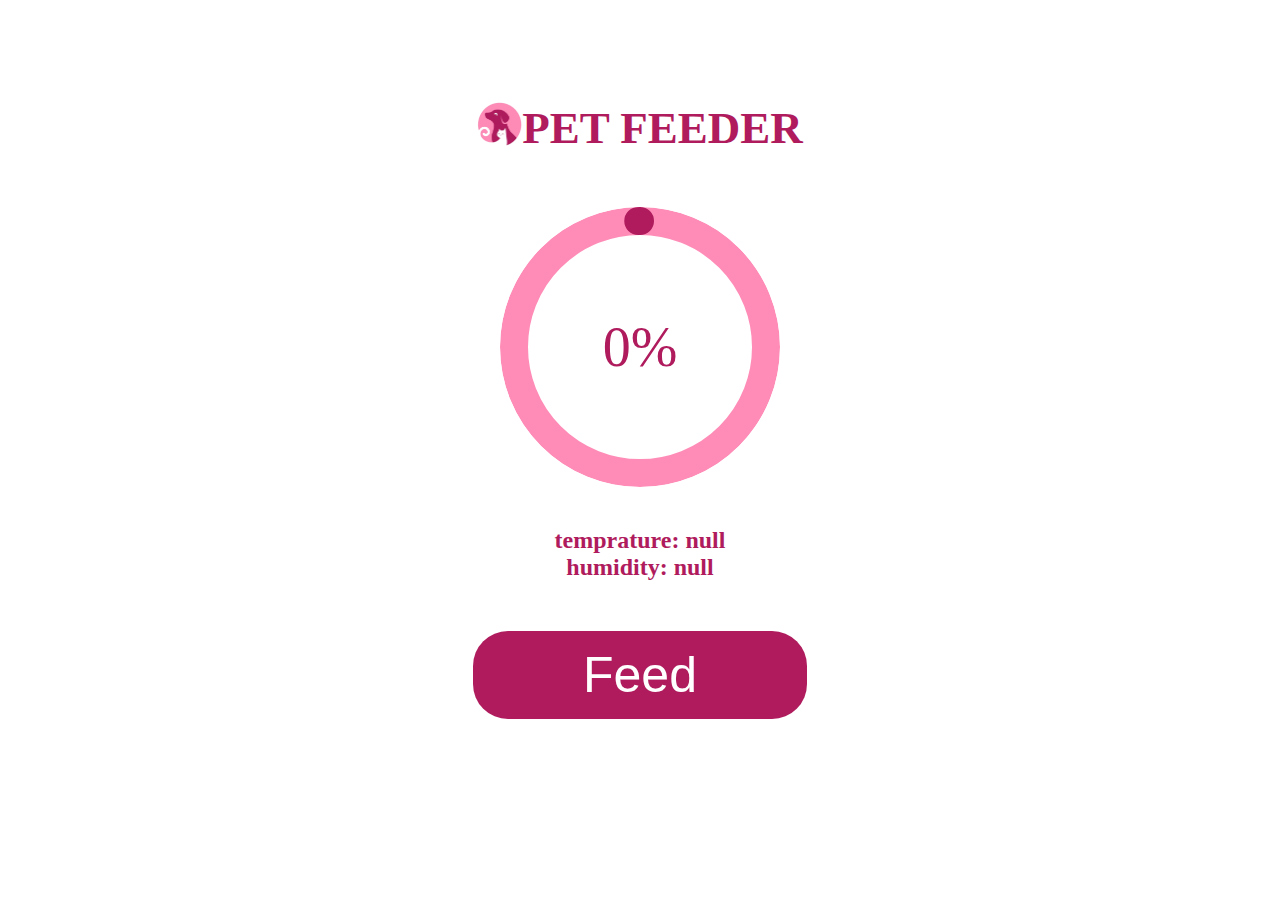
==== home.html @ 5791c70e "Update home.html" ====
<!DOCTYPE html>
<html lang="en">

<head>
    <meta charset="UTF-8">
    <meta name="viewport" content="width=device-width, initial-scale=1.0">
    <title>Pet Feeder</title>
    <link rel="stylesheet" href="home.css">
    <style>
        body {
            display: flex;
            justify-content: center;
            align-items: center;
            height: 100vh;
            margin: 0;
            flex-direction: column;
            /* Updated to vertical layout */
        }

        .logo img {
            width:45px;
            height: 45px;
        }

        h1 {
            color: #af1b5d;
            font-weight: bold;
            font-size: 45px;
            margin-top: 0;
            margin-bottom: 0;
        }

        #foodProgress {
            width: 280px;
            height: 280px;
            border-radius: 50%;
            position: relative;
        }

        #foodProgress circle {
            fill: none;
            stroke: #ff8cb7;
            stroke-width: 10;
        }

        #foodProgress path {
            fill: none;
            stroke: #af1b5d;
            stroke-width: 10;
            stroke-linecap: round;
            transition: stroke-dasharray 0.3s;
        }

        #foodPercentageText {
            font-size: 20px;
            text-anchor: middle;
            dominant-baseline: central;
            fill: #af1b5d;
        }

        .progressbar {
            margin-top: 20px;
            display: flex;
            flex-direction: column;
            align-items: center;
        }

        #servo {

            font-size: 50px;
            padding: 15px 110px;
            margin-top: 50px;
            background-color: #af1b5d;
            color: white;
            border: none;
            border-radius: 35px;
            margin-bottom:80px;
        }

        .logo{
            display: flex;
            margin-bottom: 20px;
        }
        .inmo{
            margin-top: 40px;
            
        }
        .inmo h2{
            margin-top: 0px;
            margin-bottom: 0px;
            text-align: center;
            color: #af1b5d;
        }
       
    </style>
</head>

<body>

    <div class="logo">
        <div class="logo"><img src="logo.png" alt=""></div>
        <h1>PET FEEDER</h1>
    </div>
    <div class="progressbar">
        <svg id="foodProgress" viewBox="0 0 100 100">
            <circle r="45" cx="50" cy="50"></circle>
            <path id="progressPath" stroke-dasharray="0, 282" d="M50 5
                a 45 45 0 0 1 0 90
                a 45 45 0 0 1 0 -90"></path>
            <text id="foodPercentageText" x="50" y="50">0%</text>
        </svg>
    </div>
    <div id="foodPercentage"></div>
   <div class="inmo">
    <h2>temprature: null</h2>
    <h2>humidity: null</h2>
   </div>
    <button id="servo" onclick="rotateServo()">Feed</button>

    <script>
        function updateProgress(foodPercentage) {
            const path = document.getElementById('progressPath');
            const percentageText = document.getElementById('foodPercentageText');

            if (foodPercentage !== undefined) {
                const dasharrayValue = (282 * foodPercentage) / 100 + ', 282';
            path.setAttribute('stroke-dasharray', dasharrayValue);
            percentageText.textContent = foodPercentage + '%';
            } else {
                percentageText.textContent = 'No data available';
            }
        }


            function foodPercentage() {
                fetch('https://petfeeder-75dd9-default-rtdb.asia-southeast1.firebasedatabase.app/FOOD_PERCENTAGE.json?auth=AIzaSyAsNLbKDcQH8gHvrvGVY9FmZCjKpzJT71Y')
                    .then(response => response.json())
                    .then(data => updateProgress(data));
        }


            foodPercentage();
            setInterval(foodPercentage, 500);


            function rotateServo() {
                fetch('https://petfeeder-75dd9-default-rtdb.asia-southeast1.firebasedatabase.app/ROTATE_SERVO.json', {
                    method: 'PUT',
                    headers: {
                        'Content-Type': 'application/json',
                    },
                    body: JSON.stringify(true),
                })
            }
    </script>
</body>

</html>
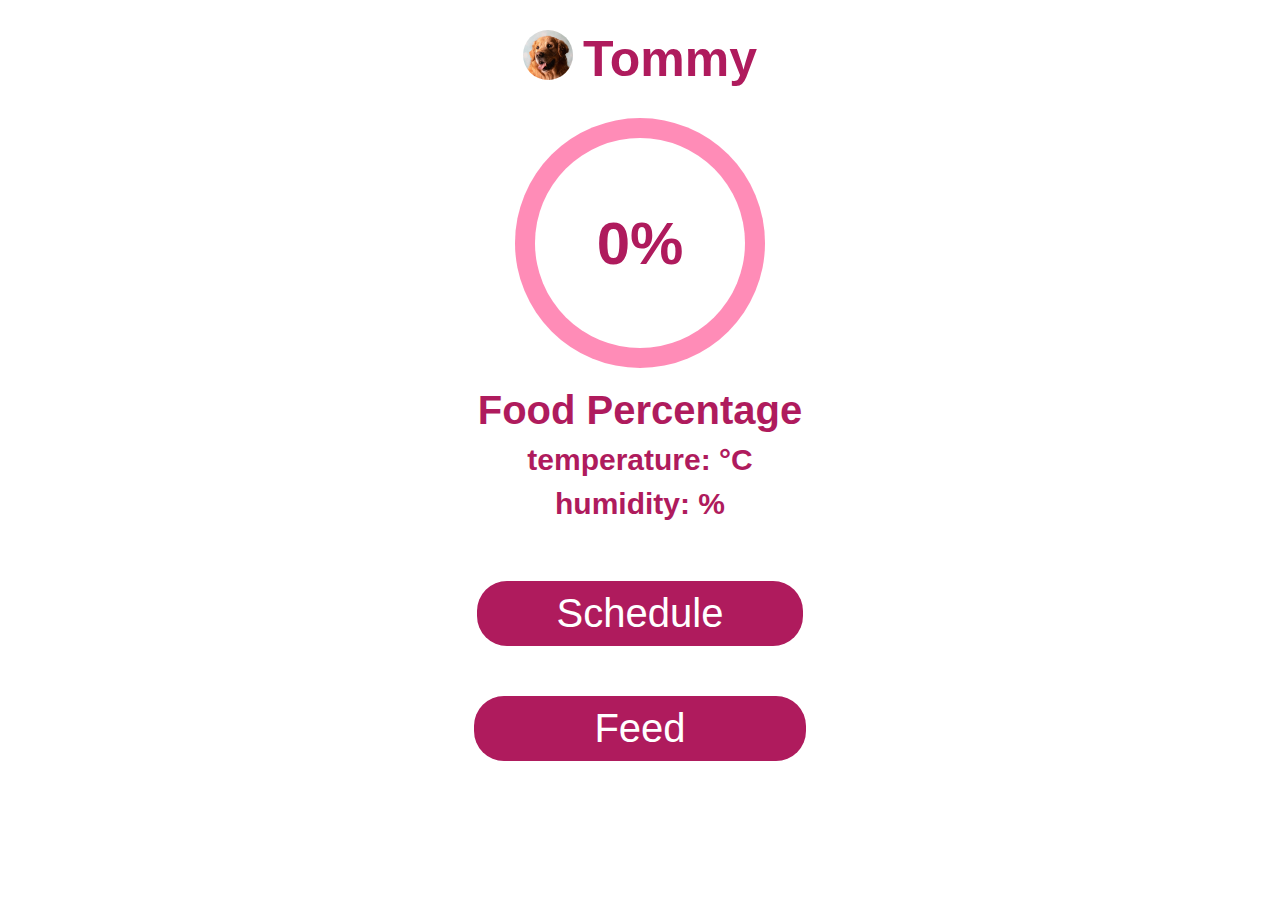
==== commit ed530ebe: "web" ====
--- a/home.html
+++ b/home.html
@@ -4,155 +4,123 @@
 <head>
     <meta charset="UTF-8">
     <meta name="viewport" content="width=device-width, initial-scale=1.0">
-    <title>Pet Feeder</title>
-    <link rel="stylesheet" href="home.css">
-    <style>
-        body {
-            display: flex;
-            justify-content: center;
-            align-items: center;
-            height: 100vh;
-            margin: 0;
-            flex-direction: column;
-            /* Updated to vertical layout */
-        }
-
-        .logo img {
-            width:45px;
-            height: 45px;
-        }
-
-        h1 {
-            color: #af1b5d;
-            font-weight: bold;
-            font-size: 45px;
-            margin-top: 0;
-            margin-bottom: 0;
-        }
-
-        #foodProgress {
-            width: 280px;
-            height: 280px;
-            border-radius: 50%;
-            position: relative;
-        }
-
-        #foodProgress circle {
-            fill: none;
-            stroke: #ff8cb7;
-            stroke-width: 10;
-        }
-
-        #foodProgress path {
-            fill: none;
-            stroke: #af1b5d;
-            stroke-width: 10;
-            stroke-linecap: round;
-            transition: stroke-dasharray 0.3s;
-        }
-
-        #foodPercentageText {
-            font-size: 20px;
-            text-anchor: middle;
-            dominant-baseline: central;
-            fill: #af1b5d;
-        }
-
-        .progressbar {
-            margin-top: 20px;
-            display: flex;
-            flex-direction: column;
-            align-items: center;
-        }
-
-        #servo {
-
-            font-size: 50px;
-            padding: 15px 110px;
-            margin-top: 50px;
-            background-color: #af1b5d;
-            color: white;
-            border: none;
-            border-radius: 35px;
-            margin-bottom:80px;
-        }
-
-        .logo{
-            display: flex;
-            margin-bottom: 20px;
-        }
-        .inmo{
-            margin-top: 40px;
-            
-        }
-        .inmo h2{
-            margin-top: 0px;
-            margin-bottom: 0px;
-            text-align: center;
-            color: #af1b5d;
-        }
-       
-    </style>
+    <title>Document</title>
+    <link rel="stylesheet" href="/style.css">
 </head>
 
 <body>
+    <div class="user">
+        <div class="profile"><img src="/profile.jpg" alt=""></div>
+        <h1>Tommy</h1>
+    </div>
+    <div class="container">
+        <div class="progress_circular">
+            <span class="value">0%</span>
+        </div>
+        <div class="text">Food Percentage</div>
+    </div>
+    <div class="dht11">
+        <h1 id="passwordDisplay">temperature: <span id="temperaturePlaceholder"></span><span>°C</span></h1>
+        <h1 id="passwordDisplay">humidity: <span id="humidityPlaceholder"></span><span>%</span></h1>
+    </div>
+    <div class="schedule">
+        <a href="/schedule.html"><button>Schedule</button></a>
+    </div>
 
-    <div class="logo">
-        <div class="logo"><img src="logo.png" alt=""></div>
-        <h1>PET FEEDER</h1>
+    <div class="feed">
+        <button id="servo" onclick="rotateServo()">Feed</button>
     </div>
-    <div class="progressbar">
-        <svg id="foodProgress" viewBox="0 0 100 100">
-            <circle r="45" cx="50" cy="50"></circle>
-            <path id="progressPath" stroke-dasharray="0, 282" d="M50 5
-                a 45 45 0 0 1 0 90
-                a 45 45 0 0 1 0 -90"></path>
-            <text id="foodPercentageText" x="50" y="50">0%</text>
-        </svg>
-    </div>
-    <div id="foodPercentage"></div>
-   <div class="inmo">
-    <h2>temprature: null</h2>
-    <h2>humidity: null</h2>
-   </div>
-    <button id="servo" onclick="rotateServo()">Feed</button>
 
     <script>
-        function updateProgress(foodPercentage) {
-            const path = document.getElementById('progressPath');
-            const percentageText = document.getElementById('foodPercentageText');
+        let progressCircular = document.querySelector(".progress_circular");
+        let value = document.querySelector(".value");
+        let start = 0;
 
-            if (foodPercentage !== undefined) {
-                const dasharrayValue = (282 * foodPercentage) / 100 + ', 282';
-            path.setAttribute('stroke-dasharray', dasharrayValue);
-            percentageText.textContent = foodPercentage + '%';
-            } else {
-                percentageText.textContent = 'No data available';
-            }
+        setInterval(() => {
+            fetchFoodpercentage();
+            temperature()
+            humidity()
+        }, 2000);
+
+        function fetchFoodpercentage() {
+            fetch('https://petfeeder-79abc-default-rtdb.asia-southeast1.firebasedatabase.app/sensor/foodPercentage.json')
+                .then(response => response.json())
+                .then(data => {
+                    updateProgress(data);
+                })
+                .catch(error => {
+                    console.error('Error fetching data:', error);
+                });
         }
 
-
-            function foodPercentage() {
-                fetch('https://petfeeder-75dd9-default-rtdb.asia-southeast1.firebasedatabase.app/FOOD_PERCENTAGE.json?auth=AIzaSyAsNLbKDcQH8gHvrvGVY9FmZCjKpzJT71Y')
-                    .then(response => response.json())
-                    .then(data => updateProgress(data));
+        function updateProgress(data) {
+            start = parseInt(data);
+            value.textContent = `${start}%`;
+            progressCircular.style.background = `conic-gradient(#af1b5d ${start * 3.6}deg, #ff8cb7 0deg)`;
         }
 
+        function temperature() {
+            fetch('https://petfeeder-79abc-default-rtdb.asia-southeast1.firebasedatabase.app/sensor/temperature.json')
+                .then(response => response.json())
+                .then(data => {
+                    const temperature = data;
+                    document.getElementById('temperaturePlaceholder').textContent = temperature / 100;
+                })
+                .catch(error => {
+                    console.error('Error fetching data:', error);
+                });
+        }
+        function humidity() {
+            fetch('https://petfeeder-79abc-default-rtdb.asia-southeast1.firebasedatabase.app/sensor/humidity.json')
+                .then(response => response.json())
+                .then(data => {
+                    const humidity = data;
+                    document.getElementById('humidityPlaceholder').textContent = humidity /100;
+                })
+                .catch(error => {
+                    console.error('Error fetching data:', error);
+                });
+        }
+        function rotateServo() {
+            fetch('https://petfeeder-79abc-default-rtdb.asia-southeast1.firebasedatabase.app/servoMotor/rotateServo.json', {
+                method: 'PUT',
+                headers: {
+                    'Content-Type': 'application/json',
+                },
+                body: JSON.stringify('yes'),
+            })
+                .then(response => {
+                    if (!response.ok) {
+                        throw new Error('Failed to rotate servo');
+                    }
+                    setTimeout(() => {
+                        SetRotateServoNo();
+                    }, 3000);
+                })
+                .catch(error => {
+                    console.error('Error rotating servo:', error);
+                });
+        }
 
-            foodPercentage();
-            setInterval(foodPercentage, 500);
+        function SetRotateServoNo() {
+            fetch('https://petfeeder-79abc-default-rtdb.asia-southeast1.firebasedatabase.app/servoMotor/rotateServo.json', {
+                method: 'PUT',
+                headers: {
+                    'Content-Type': 'application/json',
+                },
+                body: JSON.stringify('no'),
+            })
+                .then(response => {
+                    if (!response.ok) {
+                        throw new Error('Failed to stop servo');
+                    }
+                })
+                .catch(error => {
+                    console.error('Error stopping servo:', error);
+                });
+        }
 
-
-            function rotateServo() {
-                fetch('https://petfeeder-75dd9-default-rtdb.asia-southeast1.firebasedatabase.app/ROTATE_SERVO.json', {
-                    method: 'PUT',
-                    headers: {
-                        'Content-Type': 'application/json',
-                    },
-                    body: JSON.stringify(true),
-                })
-            }
     </script>
 </body>
 
-</html>
+</html>--- a/style.css
+++ b/style.css
@@ -0,0 +1,102 @@
+*{
+    margin: 0;
+    padding: 0;
+    box-sizing: border-box;
+    font-family: Arial, sans-serif;
+    text-align: center;
+}
+
+body{
+    width: 100%;
+}
+.user{
+    margin-top: 30px;
+    margin-bottom: 30px;
+    display: flex;
+    justify-content: center;
+    gap: 10px;
+}
+.user .profile img{
+    width: 50px;
+    height: 50px;
+    border-radius: 50%;
+}
+.user h1{
+    font-size: 50px;
+    color: #af1b5d;
+}
+
+.container{
+    justify-content: center;
+    display: flex;
+    flex-direction: column;
+    align-items: center;
+    border-radius: 20px; 
+}
+.progress_circular{
+    position: relative;
+    width: 250px;
+    height: 250px;
+    border-radius: 50%;
+    background: conic-gradient( #af1b5d 0deg, #ff8cb7 0deg);
+    display: flex;
+    justify-content: center;
+    align-items: center;
+}
+.progress_circular::after{
+    position: absolute;
+    content: '';
+    width: 210px;
+    height: 210px;
+    border-radius: 50%;
+    background-color: white;
+}
+.value{
+    font-size: 60px;
+    font-weight: 600;
+    color: #af1b5d;
+    z-index: 9;
+}
+
+.text{
+    font-size: 40px;
+    font-weight: 600;
+    color: #af1b5d;
+    margin-top: 20px;
+    margin-bottom: 10px;
+}
+
+.dht11 h1{
+    font-size: 30px;
+    margin-bottom: 10px;
+    color: #af1b5d;
+}
+
+.schedule button {
+    font-size: 40px;
+    padding: 10px 80px;
+    margin-top: 50px;
+    background-color: #af1b5d;
+    color: white;
+    border: none;
+    border-radius: 30px;
+    transition: transform 2s;
+}
+.schedule button:active {
+    transform: scale(3);
+}
+
+.feed button {
+    font-size: 40px;
+    padding: 10px 120px;
+    margin-top: 50px;
+    background-color: #af1b5d;
+    color: white;
+    border: none;
+    border-radius: 30px;
+    transition: transform 2s;
+}
+
+.feed button:active {
+    transform: scale(3);
+}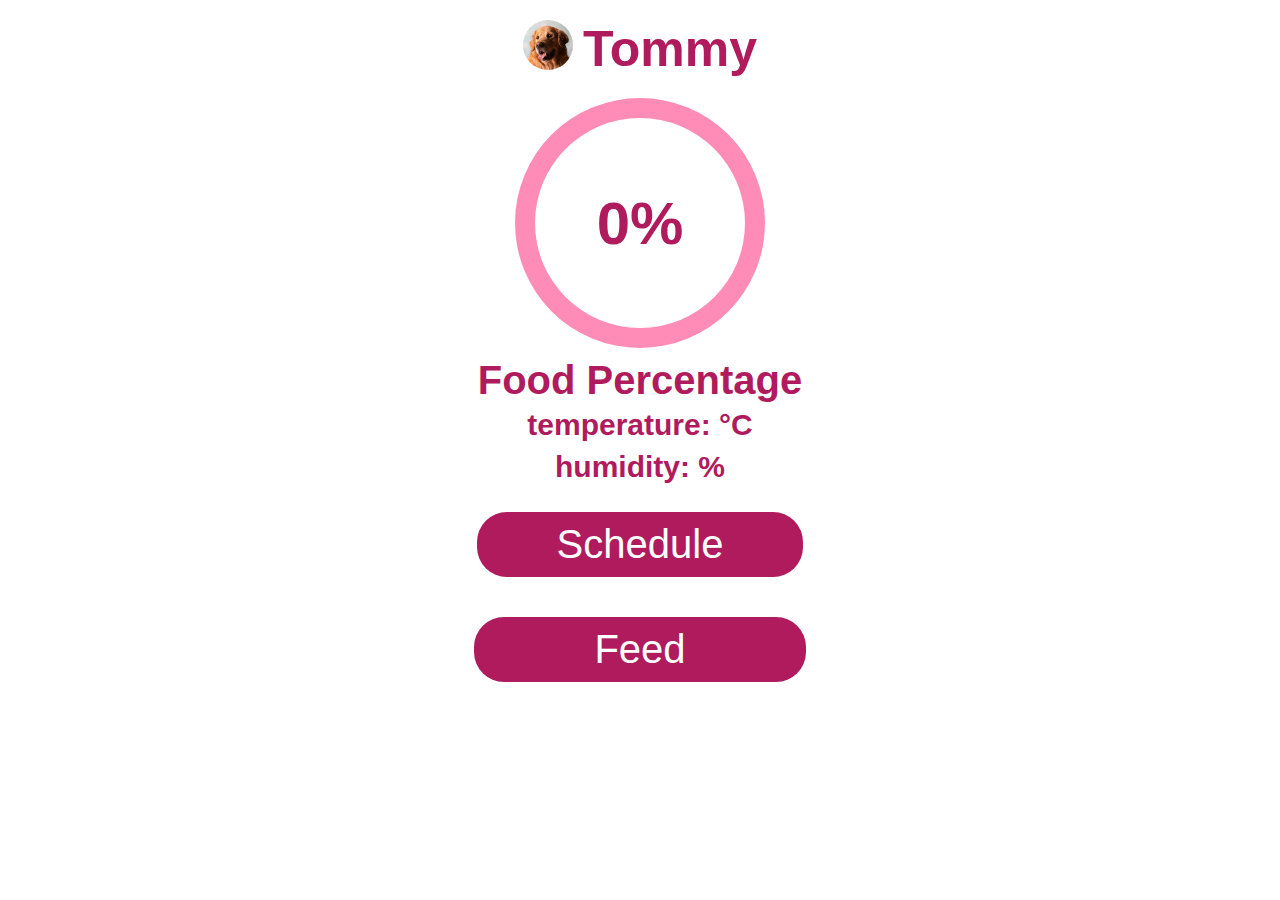
==== commit fc950496: "web" ====
--- a/home.html
+++ b/home.html
@@ -94,6 +94,7 @@
                         throw new Error('Failed to rotate servo');
                     }
                     setTimeout(() => {
+                        alert('Tommy meal is served!');
                         SetRotateServoNo();
                     }, 3000);
                 })
--- a/style.css
+++ b/style.css
@@ -10,8 +10,8 @@
     width: 100%;
 }
 .user{
-    margin-top: 30px;
-    margin-bottom: 30px;
+    margin-top: 20px;
+    margin-bottom: 20px;
     display: flex;
     justify-content: center;
     gap: 10px;
@@ -62,20 +62,20 @@
     font-size: 40px;
     font-weight: 600;
     color: #af1b5d;
-    margin-top: 20px;
-    margin-bottom: 10px;
+    margin-top: 10px;
+    margin-bottom: 5px;
 }
 
 .dht11 h1{
     font-size: 30px;
-    margin-bottom: 10px;
+    margin-bottom: 8px;
     color: #af1b5d;
 }
 
 .schedule button {
     font-size: 40px;
     padding: 10px 80px;
-    margin-top: 50px;
+    margin-top: 20px;
     background-color: #af1b5d;
     color: white;
     border: none;
@@ -89,7 +89,7 @@
 .feed button {
     font-size: 40px;
     padding: 10px 120px;
-    margin-top: 50px;
+    margin-top: 40px;
     background-color: #af1b5d;
     color: white;
     border: none;
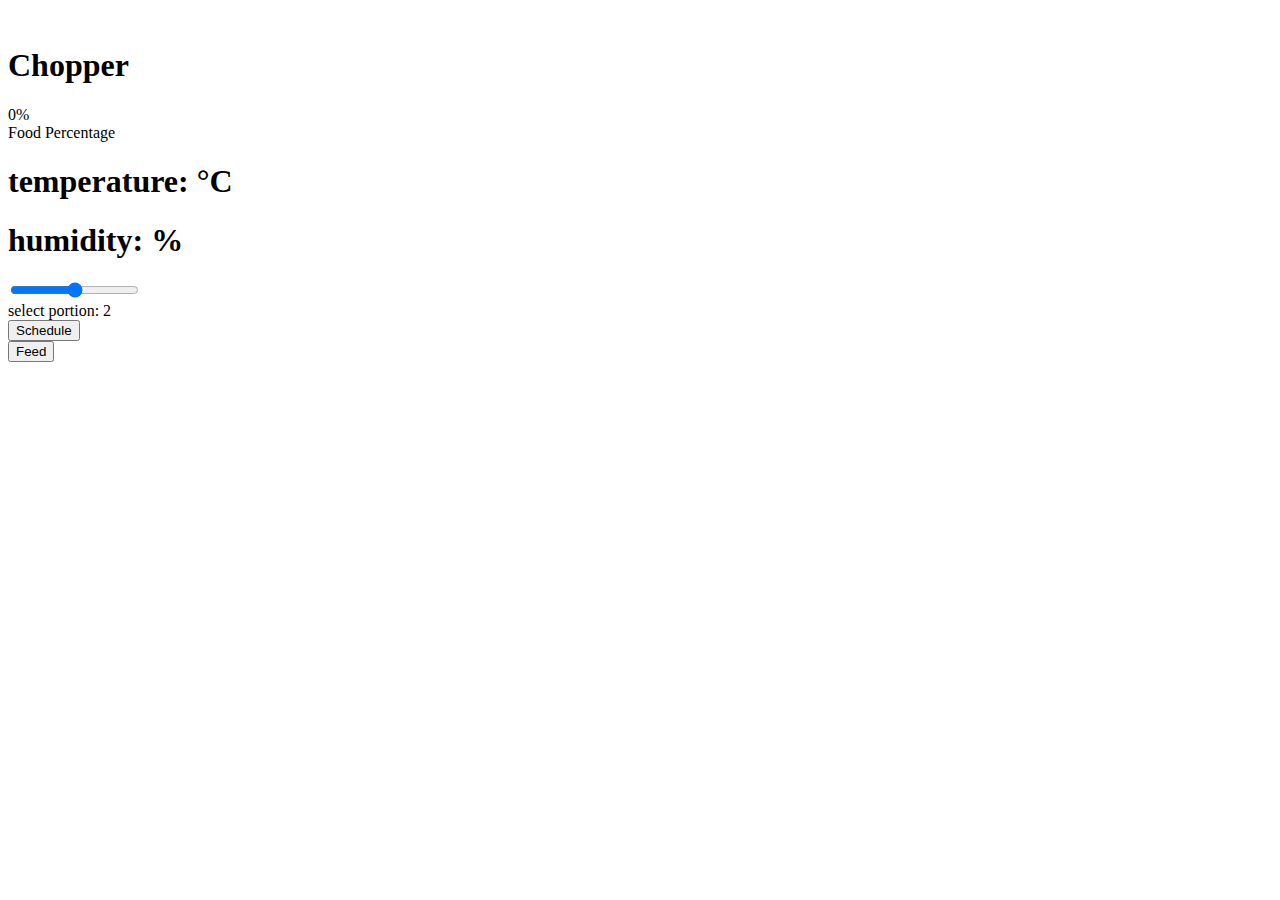
==== commit e6204356: "home" ====
--- a/home.html
+++ b/home.html
@@ -10,8 +10,8 @@
 
 <body>
     <div class="user">
-        <div class="profile"><img src="/profile.jpg" alt=""></div>
-        <h1>Tommy</h1>
+        <div class="profile"><img src="/profile.jpeg" alt=""></div>
+        <h1>Chopper</h1>
     </div>
     <div class="container">
         <div class="progress_circular">
@@ -22,6 +22,12 @@
     <div class="dht11">
         <h1 id="passwordDisplay">temperature: <span id="temperaturePlaceholder"></span><span>°C</span></h1>
         <h1 id="passwordDisplay">humidity: <span id="humidityPlaceholder"></span><span>%</span></h1>
+    </div>
+    <div class="portionSelect">
+        <input type="range" id="portion" name="portion" min="1" max="3" oninput="updateValue('portion')">
+    </div>
+    <div class="selectPortion">
+    <span>select portion: </span><span id="portionValue">2</span>
     </div>
     <div class="schedule">
         <a href="/schedule.html"><button>Schedule</button></a>
@@ -40,7 +46,7 @@
             fetchFoodpercentage();
             temperature()
             humidity()
-        }, 2000);
+        }, 1000);
 
         function fetchFoodpercentage() {
             fetch('https://petfeeder-79abc-default-rtdb.asia-southeast1.firebasedatabase.app/sensor/foodPercentage.json')
@@ -56,7 +62,7 @@
         function updateProgress(data) {
             start = parseInt(data);
             value.textContent = `${start}%`;
-            progressCircular.style.background = `conic-gradient(#af1b5d ${start * 3.6}deg, #ff8cb7 0deg)`;
+            progressCircular.style.background = `conic-gradient(#c9356c ${start * 3.6}deg, #D3D3D3 0deg)`;
         }
 
         function temperature() {
@@ -81,43 +87,63 @@
                     console.error('Error fetching data:', error);
                 });
         }
-        function rotateServo() {
-            fetch('https://petfeeder-79abc-default-rtdb.asia-southeast1.firebasedatabase.app/servoMotor/rotateServo.json', {
+        
+        const apiUrl = 'https://petfeeder-79abc-default-rtdb.asia-southeast1.firebasedatabase.app/servoMotor/rotateServo.json';
+
+        async function fetchData(value) {
+            const response = await fetch(apiUrl, {
                 method: 'PUT',
                 headers: {
                     'Content-Type': 'application/json',
                 },
-                body: JSON.stringify('yes'),
-            })
-                .then(response => {
-                    if (!response.ok) {
-                        throw new Error('Failed to rotate servo');
-                    }
-                    setTimeout(() => {
-                        alert('Tommy meal is served!');
-                        SetRotateServoNo();
-                    }, 3000);
-                })
-                .catch(error => {
-                    console.error('Error rotating servo:', error);
-                });
+                body: JSON.stringify(value),
+            });
+
+            if (!response.ok) {
+                throw new Error(`Failed: ${value}`);
+            }
         }
 
-        function SetRotateServoNo() {
-            fetch('https://petfeeder-79abc-default-rtdb.asia-southeast1.firebasedatabase.app/servoMotor/rotateServo.json', {
+        async function rotateServo() {
+            try {
+                setPortion();
+                setTimeout(async () => {
+                    await fetchData('yes');
+                    // alert('Tommy meal is served!');
+                    setTimeout(() => {
+                        fetchData('no');
+                    }, 2000);
+                }, 1000);
+            } catch (error) {
+                console.error(`Error: ${error.message}`);
+            }
+        }
+
+        function updateValue(id) {
+            var slider = document.getElementById(id);
+            var valueDisplay = document.getElementById(id + 'Value');
+            valueDisplay.textContent = slider.value;
+        }
+
+        function setPortion() {
+            var slider = document.getElementById('portion');
+            var portionValues = [2000, 4000, 6000];
+            var portion = portionValues[slider.value - 1];
+
+            fetch('https://petfeeder-79abc-default-rtdb.asia-southeast1.firebasedatabase.app/servoMotor/portions.json', {
                 method: 'PUT',
                 headers: {
                     'Content-Type': 'application/json',
                 },
-                body: JSON.stringify('no'),
+                body: JSON.stringify(portion),
             })
                 .then(response => {
                     if (!response.ok) {
-                        throw new Error('Failed to stop servo');
+                        throw new Error('Failed to set portion');
                     }
                 })
                 .catch(error => {
-                    console.error('Error stopping servo:', error);
+                    console.error('Error setting portion:', error);
                 });
         }
 
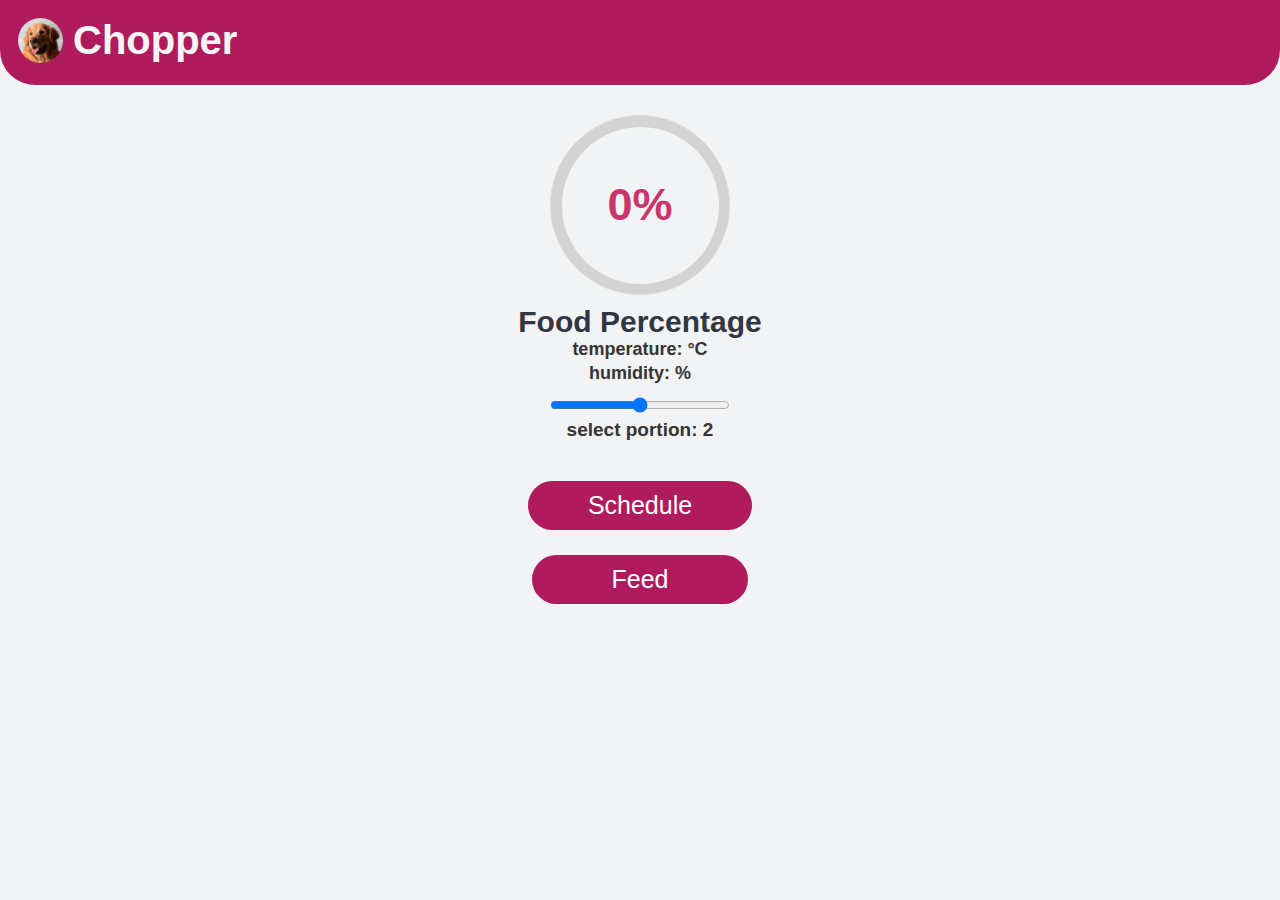
==== commit c4211444: "Update home.html" ====
--- a/home.html
+++ b/home.html
@@ -10,7 +10,7 @@
 
 <body>
     <div class="user">
-        <div class="profile"><img src="/profile.jpeg" alt=""></div>
+        <div class="profile"><img src="profile.jpg" alt=""></div>
         <h1>Chopper</h1>
     </div>
     <div class="container">
@@ -150,4 +150,4 @@
     </script>
 </body>
 
-</html>+</html>
--- a/style.css
+++ b/style.css
@@ -0,0 +1,126 @@
+*{
+    margin: 0;
+    padding: 0;
+    box-sizing: border-box;
+    font-family: Arial, sans-serif;
+    text-align: center;
+    
+}
+
+body{
+    width: 100%;
+    background-color: #f1f3f4;
+}
+.user{
+   padding: 18px 18px 18px 18px;
+    margin-bottom: 10px;
+    display: flex;
+    gap: 10px;
+    background-color:#af1b5d;
+    border-bottom-left-radius: 35px;
+    border-bottom-right-radius: 35px;
+    margin-bottom: 30px;
+    
+}
+.user .profile img{
+    width: 45px;
+    height: 45px;
+    border-radius: 50%;
+}
+.user h1{
+    font-size:40px;
+    font-weight: 600;
+    color:#F5F5F5;
+}
+
+.container{
+    justify-content: center;
+    display: flex;
+    flex-direction: column;
+    align-items: center;
+    border-radius: 20px; 
+}
+.progress_circular{
+    position: relative;
+    width: 180px;
+    height: 180px;
+    border-radius: 50%;
+    background: conic-gradient( #c9356c 0deg, #D3D3D3 0deg);
+    display: flex;
+    justify-content: center;
+    align-items: center;
+    border: 1px solid #DCDCDC;
+}
+.progress_circular::after{
+    position: absolute;
+    content: '';
+    width: 157px;
+    height: 157px;
+    border-radius: 50%;
+    background-color: #f1f3f4;
+    
+}
+.value{
+    font-size: 45px;
+    font-weight: 550;
+    color: #c9356c;
+    z-index: 9;
+}
+
+.text{
+    padding-top: 10px;
+    font-size: 30px;
+    font-weight: 600;
+    color:#323643;
+}
+
+.dht11 h1{
+    font-size: 18px;
+    font-weight: 550;
+    margin-bottom: 3px;
+    color:#363434;
+}
+
+.portionSelect{
+    padding-top: 10px;
+    padding-bottom: 2px;
+}
+  .portionSelect input[type="range"] {
+    width: 180px;
+  }
+.selectPortion span{
+    font-size: 19px;
+    font-weight: 550;
+    margin-bottom: 3px;
+    color: #363434;
+
+}
+
+.schedule button {
+    font-size: 25px;
+    padding: 10px 60px;
+    margin-top: 40px;
+    background-color: #af1b5d;
+    color: white;
+    border: none;
+    border-radius: 25px;
+    transition: transform 2s;
+}
+.schedule button:active {
+    transform: scale(3);
+}
+
+.feed button {
+    font-size: 25px;
+    padding: 10px 80px;
+    margin-top: 25px;
+    background-color: #af1b5d;
+    color: white;
+    border: none;
+    border-radius: 25px;
+    transition: transform 2s;
+}
+
+.feed button:active {
+    transform: scale(3);
+}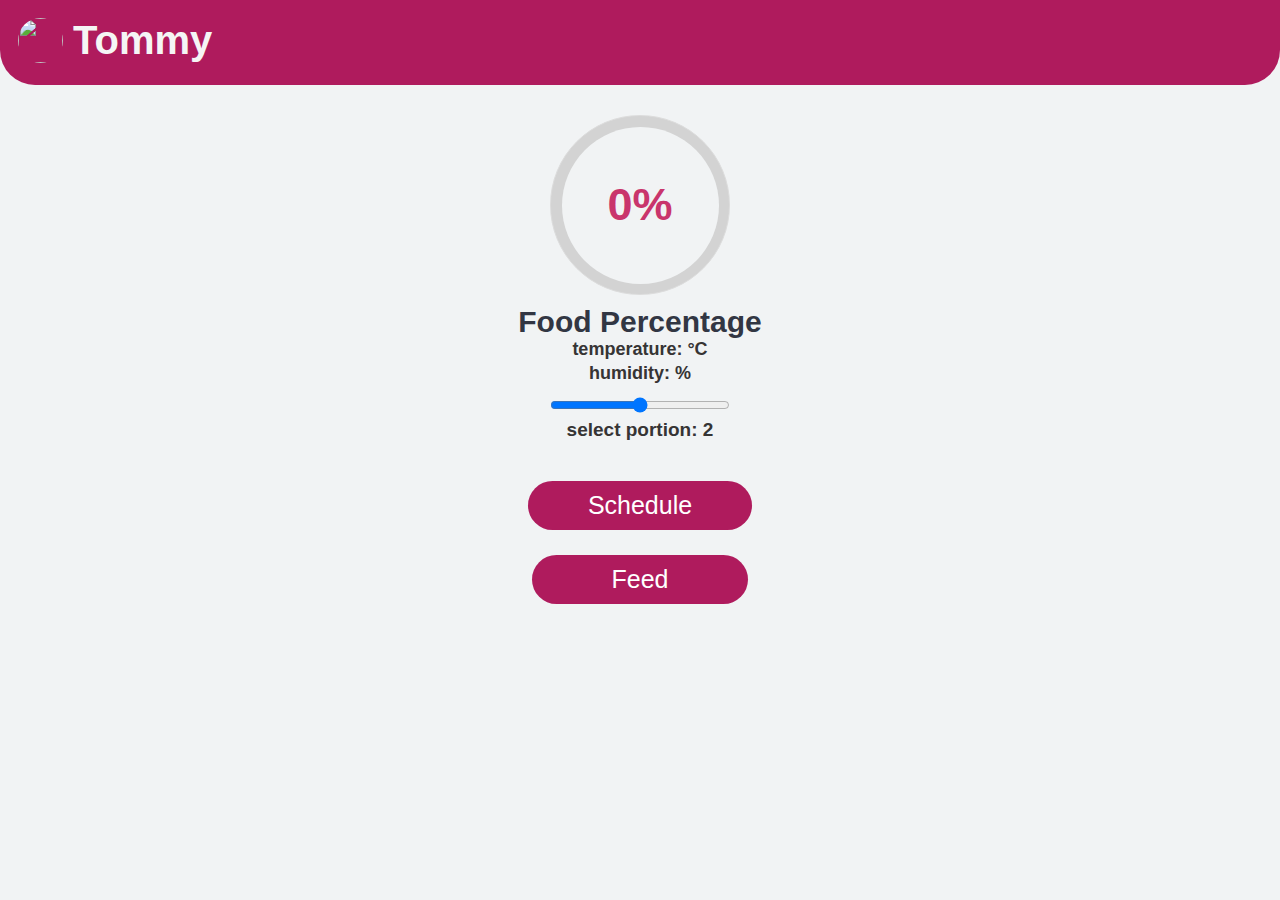
==== commit 2b9b4c80: "Add files via upload" ====
--- a/home.html
+++ b/home.html
@@ -10,9 +10,10 @@
 
 <body>
     <div class="user">
-        <div class="profile"><img src="profile.jpg" alt=""></div>
-        <h1>Chopper</h1>
+        <div class="profile"><img src="/profile.jpeg" alt=""></div>
+        <h1>Tommy</h1>
     </div>
+
     <div class="container">
         <div class="progress_circular">
             <span class="value">0%</span>
@@ -27,7 +28,7 @@
         <input type="range" id="portion" name="portion" min="1" max="3" oninput="updateValue('portion')">
     </div>
     <div class="selectPortion">
-    <span>select portion: </span><span id="portionValue">2</span>
+        <span>select portion: </span><span id="portionValue">2</span>
     </div>
     <div class="schedule">
         <a href="/schedule.html"><button>Schedule</button></a>
@@ -81,13 +82,13 @@
                 .then(response => response.json())
                 .then(data => {
                     const humidity = data;
-                    document.getElementById('humidityPlaceholder').textContent = humidity /100;
+                    document.getElementById('humidityPlaceholder').textContent = humidity / 100;
                 })
                 .catch(error => {
                     console.error('Error fetching data:', error);
                 });
         }
-        
+
         const apiUrl = 'https://petfeeder-79abc-default-rtdb.asia-southeast1.firebasedatabase.app/servoMotor/rotateServo.json';
 
         async function fetchData(value) {
@@ -109,10 +110,10 @@
                 setPortion();
                 setTimeout(async () => {
                     await fetchData('yes');
-                    // alert('Tommy meal is served!');
+                    alert(' meal is served!');
                     setTimeout(() => {
                         fetchData('no');
-                    }, 2000);
+                    }, 1000);
                 }, 1000);
             } catch (error) {
                 console.error(`Error: ${error.message}`);
@@ -127,7 +128,7 @@
 
         function setPortion() {
             var slider = document.getElementById('portion');
-            var portionValues = [2000, 4000, 6000];
+            var portionValues = [150, 200, 300];
             var portion = portionValues[slider.value - 1];
 
             fetch('https://petfeeder-79abc-default-rtdb.asia-southeast1.firebasedatabase.app/servoMotor/portions.json', {
@@ -150,4 +151,4 @@
     </script>
 </body>
 
-</html>
+</html>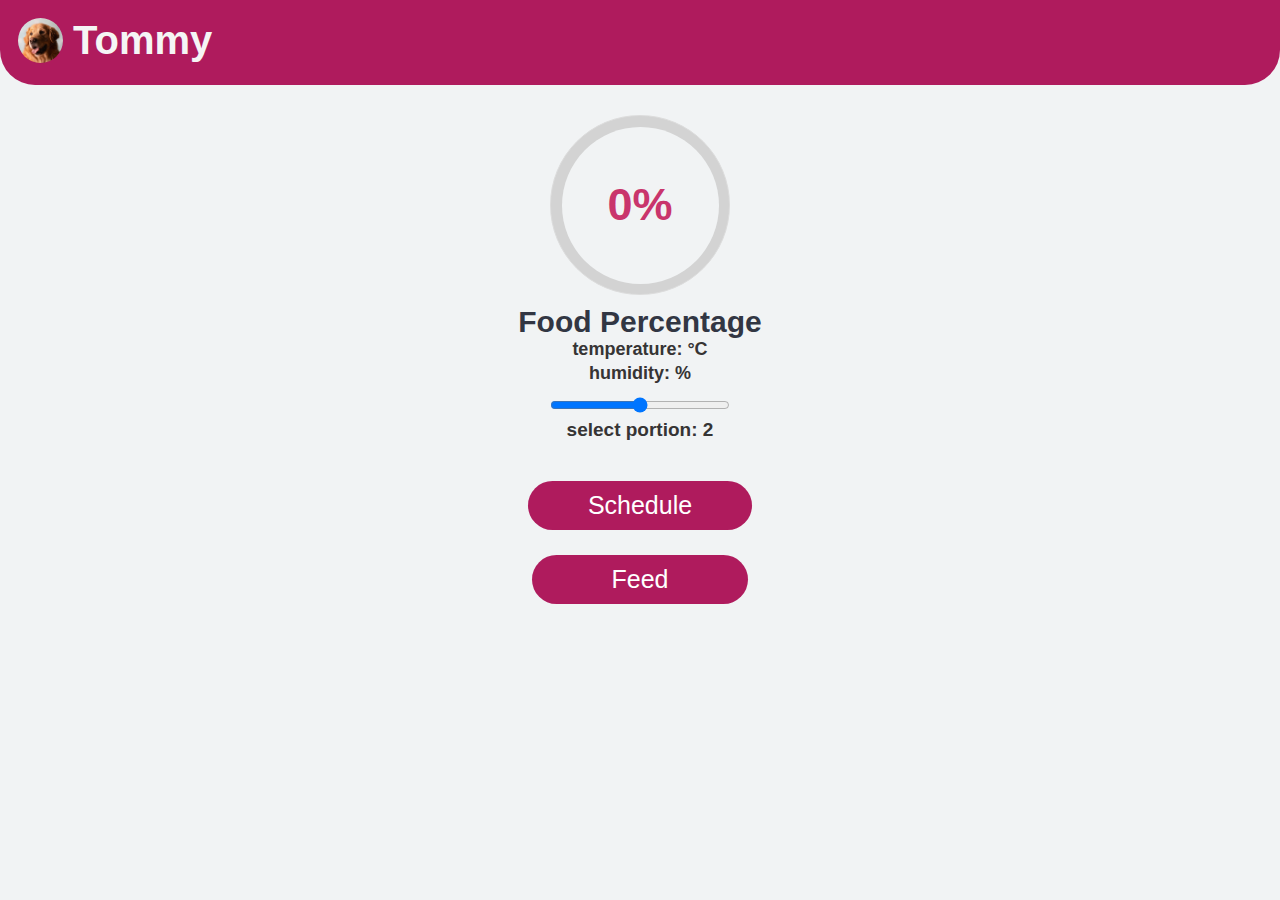
==== commit 201d1057: "Update home.html" ====
--- a/home.html
+++ b/home.html
@@ -10,7 +10,7 @@
 
 <body>
     <div class="user">
-        <div class="profile"><img src="/profile.jpeg" alt=""></div>
+        <div class="profile"><img src="/profile.jpg" alt=""></div>
         <h1>Tommy</h1>
     </div>
 
@@ -151,4 +151,4 @@
     </script>
 </body>
 
-</html>+</html>
